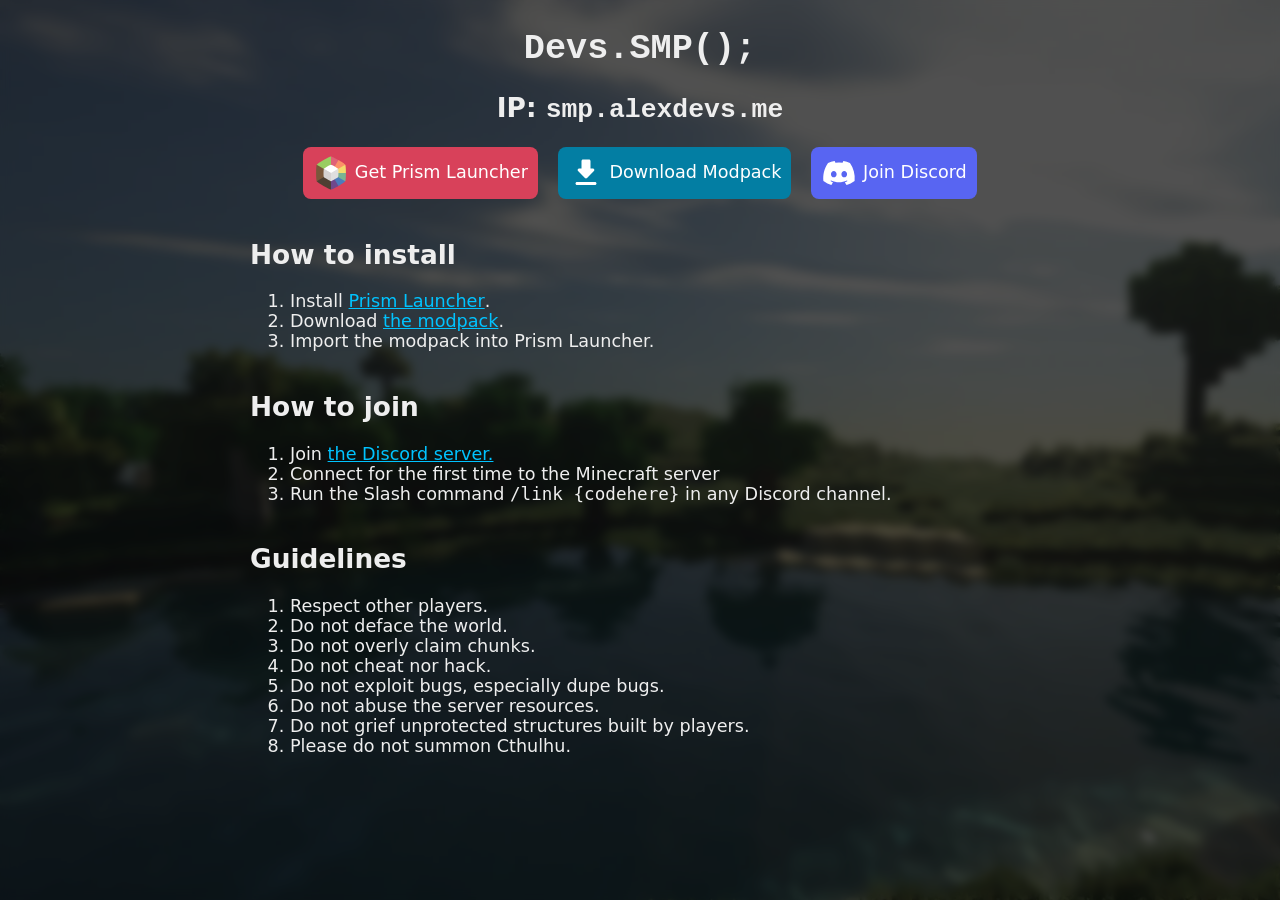
==== index.html @ dc6e395b "Migrate website to Github pages?" ====
<!DOCTYPE html>
<html lang="en">

<head>
    <meta charset="UTF-8">
    <meta name="viewport" content="width=device-width, initial-scale=1.0">
    <title>Devs.SMP();</title>

    <link href="style.css" rel="stylesheet">
</head>

<body>
    <main>
        <div class="container">
            <h1 class="monospace text-center">Devs.SMP();</h1>
            <h2 class="text-center">IP: <span class="monospace">smp.alexdevs.me</span></h2>
            <ul class="nav">
                <li><a class="btn btn-prism" href="https://prismlauncher.org/" target="_blank"><img
                            src="/img/prism.svg" /> Get Prism Launcher</a></li>
                <li><a class="btn" href="/Devs.SMP.zip"><img src="/img/download.svg" /> Download Modpack</a></li>
                <li><a class="btn btn-discord" href="https://discord.gg/zztD45JGDr" target="_blank"><img
                            src="/img/discord.svg" /> Join Discord</a></li>
            </ul>

            <div class="content">
                <div class="row">
                    <div class="col">
                        <h2>How to install</h2>
                        <ol>
                            <li>Install <a href="https://prismlauncher.org/" target="_blank">Prism Launcher</a>.</li>
                            <li>Download <a href="/Devs.SMP.zip">the modpack</a>.</li>
                            <li>Import the modpack into Prism Launcher.</li>
                        </ol>
                    </div>

                    <div class="col">
                        <h2>How to join</h2>
                        <ol>
                            <li>Join <a href="https://discord.gg/zztD45JGDr" target="_blank">the Discord server.</a>
                            </li>
                            <li>Connect for the first time to the Minecraft server</li>
			    <li>Run the Slash command <code>/link {codehere}</code> in any Discord channel.</li>
                        </ol>
                    </div>
                </div>

                <h2>Guidelines</h2>
                <ol>
                    <li>Respect other players.</li>
                    <li>Do not deface the world.</li>
                    <li>Do not overly claim chunks.</li>
                    <li>Do not cheat nor hack.</li>
                    <li>Do not exploit bugs, especially dupe bugs.</li>
                    <li>Do not abuse the server resources.</li>
		    <li>Do not grief unprotected structures built by players.</li>
                    <li>Please do not summon Cthulhu.</li>
                </ol>
            </div>
        </div>
    </main>
</body>

</html>
---- style.css ----
body {
    background-image: url('/img/bg.png');
    background-repeat: no-repeat;
    background-size: auto;
    color: #eeeeee;
    font-family: system-ui, -apple-system, BlinkMacSystemFont, 'Segoe UI', Roboto, Oxygen, Ubuntu, Cantarell, 'Open Sans', 'Helvetica Neue', sans-serif;
    font-size: 1.1rem;
    height: 100vh;
    width: 100vw;
    margin: 0;
}

main {
    background-color: rgba(0, 0, 0, 0.685);
    backdrop-filter: blur(5px);
    height: 100vh;
    width: 100vw;
    margin: 0;
}

a {
    color: #00c3ff;
    font-weight: 500;
    transition: 100ms;
}

a:hover {
    color: #6adcff;
}

.container {
    max-width: 780px;
    margin: 0 auto;
    padding: 5px 20px;
    border-radius: 5px;
}

.monospace {
    font-family: 'Courier New', Courier, monospace;
}

.text-center {
    text-align: center;
}

.nav {
    display: flex;
    flex: 1;
    flex-basis: 0;
    list-style-type: none;
    padding: 0;
    justify-content: center;
}

.nav li {
    margin: 0 10px;
}

.btn {
    display: inline-block;

    text-decoration: none;
    background-color: #037ea3;
    padding: 8px 10px;
    border-radius: 8px;
    color: #ffffff;
    font-weight: 500;
    transition: 100ms;
}

.btn:hover {
    color: white;
    background-color: #0195c2;
}

.btn-prism {
    background-color: hsl(350, 66%, 55%);
}

.btn-prism:hover {
    background-color: hsl(350, 66%, 63%);
}

.btn-discord {
    background-color: #5865F2;
}

.btn-discord:hover {
    background-color: #8891f2;
}

.btn img {
    width: 36px;
    vertical-align: middle;
}

.row {
    display: flex;
    flex-wrap: wrap;
}

.col {
    
}

.content {
    margin: 0 auto;
}
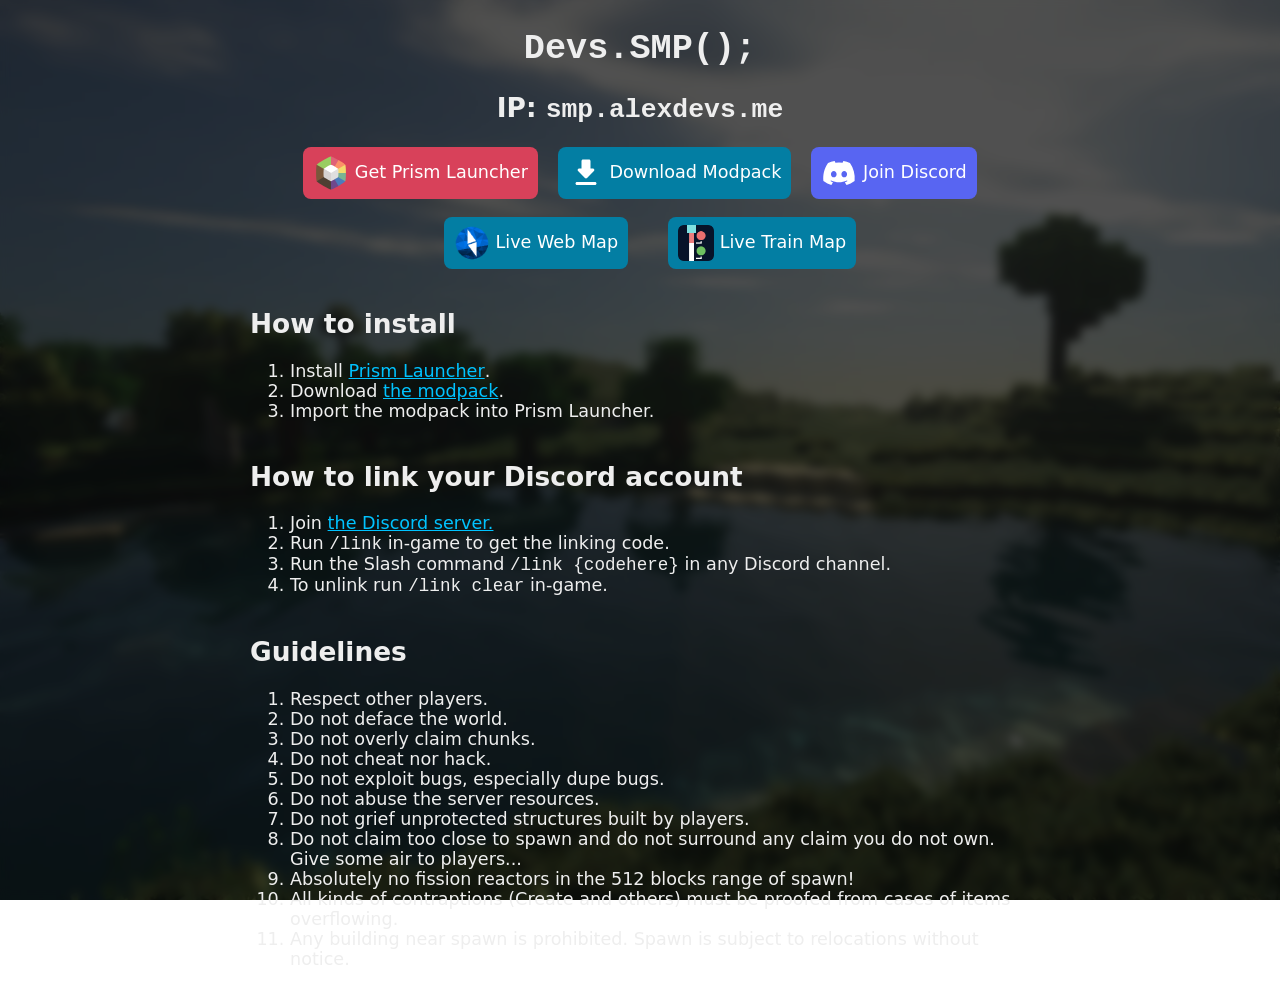
==== commit 671874d6: "Updated website" ====
--- a/index.html
+++ b/index.html
@@ -21,6 +21,12 @@
                 <li><a class="btn btn-discord" href="https://discord.gg/zztD45JGDr" target="_blank"><img
                             src="/img/discord.svg" /> Join Discord</a></li>
             </ul>
+            <ul class="nav">
+                <li><li><a class="btn" href="https://map.smp.alexdevs.me" target="_blank"><img
+                    src="/img/bluemap.png" /> Live Web Map</a></li></li>
+                    <li><li><a class="btn" href="https://track.smp.alexdevs.me" target="_blank"><img
+                        src="/img/track.png" /> Live Train Map</a></li></li>
+            </ul>
 
             <div class="content">
                 <div class="row">
@@ -34,14 +40,16 @@
                     </div>
 
                     <div class="col">
-                        <h2>How to join</h2>
+                        <h2>How to link your Discord account</h2>
                         <ol>
                             <li>Join <a href="https://discord.gg/zztD45JGDr" target="_blank">the Discord server.</a>
                             </li>
-                            <li>Connect for the first time to the Minecraft server</li>
-			    <li>Run the Slash command <code>/link {codehere}</code> in any Discord channel.</li>
+                            <li>Run <code>/link</code> in-game to get the linking code.</li>
+                            <li>Run the Slash command <code>/link {codehere}</code> in any Discord channel.</li>
+                            <li>To unlink run <code>/link clear</code> in-game.</li>
                         </ol>
                     </div>
+
                 </div>
 
                 <h2>Guidelines</h2>
@@ -52,12 +60,15 @@
                     <li>Do not cheat nor hack.</li>
                     <li>Do not exploit bugs, especially dupe bugs.</li>
                     <li>Do not abuse the server resources.</li>
-		    <li>Do not grief unprotected structures built by players.</li>
-                    <li>Please do not summon Cthulhu.</li>
+                    <li>Do not grief unprotected structures built by players.</li>
+                    <li>Do not claim too close to spawn and do not surround any claim you do not own. Give some air to players...</li>
+                    <li>Absolutely no fission reactors in the 512 blocks range of spawn!</li>
+                    <li>All kinds of contraptions (Create and others) must be proofed from cases of items overflowing.</li>
+                    <li>Any building near spawn is prohibited. Spawn is subject to relocations without notice.</li>
                 </ol>
             </div>
         </div>
     </main>
 </body>
 
-</html>
+</html>
--- a/style.css
+++ b/style.css
@@ -1,7 +1,8 @@
 body {
     background-image: url('/img/bg.png');
     background-repeat: no-repeat;
-    background-size: auto;
+    background-size: cover;
+    background-attachment: fixed;
     color: #eeeeee;
     font-family: system-ui, -apple-system, BlinkMacSystemFont, 'Segoe UI', Roboto, Oxygen, Ubuntu, Cantarell, 'Open Sans', 'Helvetica Neue', sans-serif;
     font-size: 1.1rem;
@@ -12,6 +13,7 @@
 
 main {
     background-color: rgba(0, 0, 0, 0.685);
+    
     backdrop-filter: blur(5px);
     height: 100vh;
     width: 100vw;
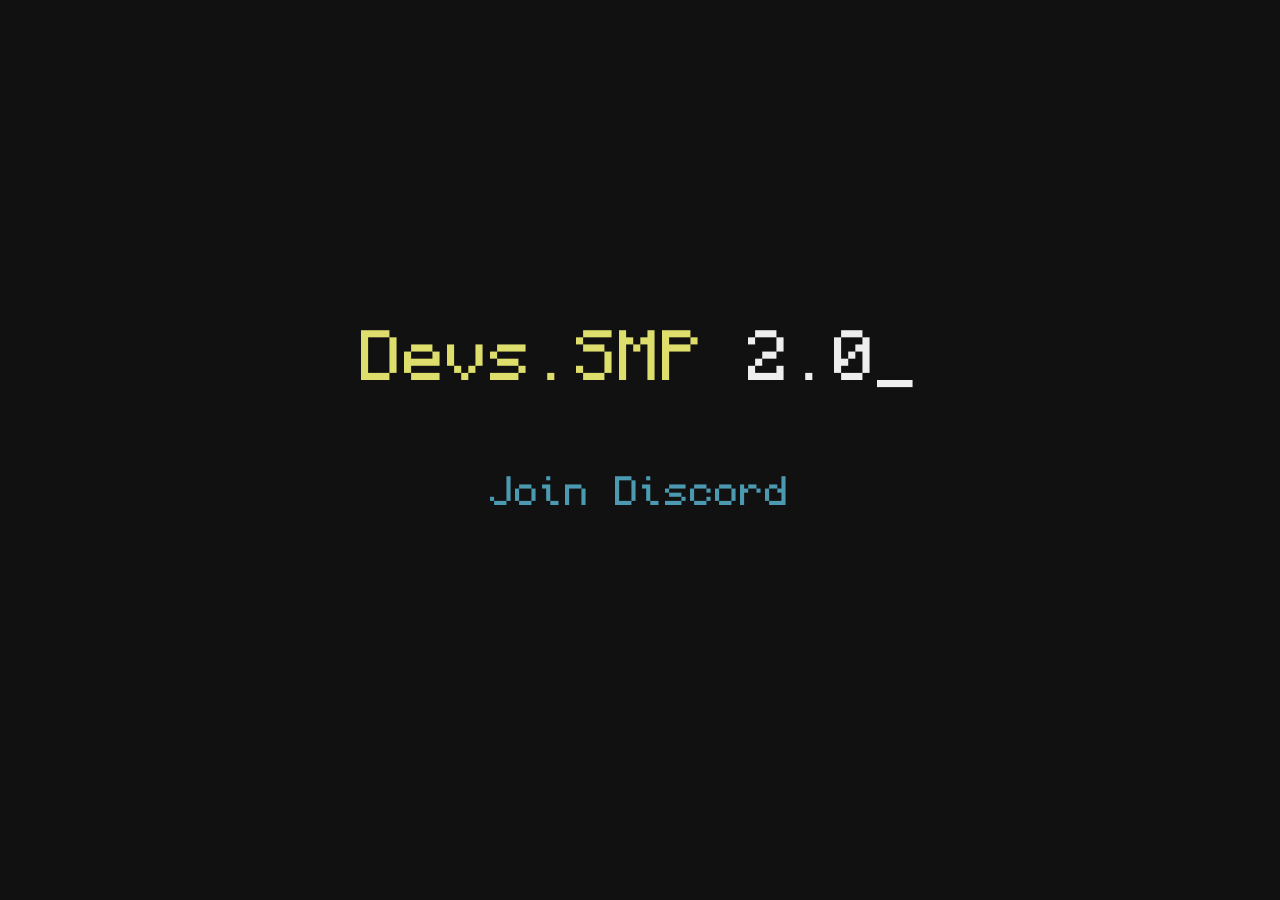
==== commit bc080f35: "SMP 2.0" ====
--- a/index.html
+++ b/index.html
@@ -4,68 +4,31 @@
 <head>
     <meta charset="UTF-8">
     <meta name="viewport" content="width=device-width, initial-scale=1.0">
-    <title>Devs.SMP();</title>
-
+    <title>Devs.SMP 2.0</title>
+    <link rel="icon" type="image/png" href="/assets/icon.png"/>
     <link href="style.css" rel="stylesheet">
 </head>
 
 <body>
     <main>
         <div class="container">
-            <h1 class="monospace text-center">Devs.SMP();</h1>
-            <h2 class="text-center">IP: <span class="monospace">smp.alexdevs.me</span></h2>
+            <h1 class="text-center monospace">
+                <span style="color: #DEDE6C">Devs.SMP</span> 2.0<span class="blink">_</span>
+            </h1>
             <ul class="nav">
-                <li><a class="btn btn-prism" href="https://prismlauncher.org/" target="_blank"><img
-                            src="/img/prism.svg" /> Get Prism Launcher</a></li>
-                <li><a class="btn" href="/Devs.SMP.zip"><img src="/img/download.svg" /> Download Modpack</a></li>
-                <li><a class="btn btn-discord" href="https://discord.gg/zztD45JGDr" target="_blank"><img
-                            src="/img/discord.svg" /> Join Discord</a></li>
-            </ul>
-            <ul class="nav">
-                <li><li><a class="btn" href="https://map.smp.alexdevs.me" target="_blank"><img
-                    src="/img/bluemap.png" /> Live Web Map</a></li></li>
-                    <li><li><a class="btn" href="https://track.smp.alexdevs.me" target="_blank"><img
-                        src="/img/track.png" /> Live Train Map</a></li></li>
+                <li>
+                    <h3>
+                        <a class="monospace" href="https://discord.gg/zztD45JGDr" target="_blank">Join Discord</a>
+                    </h3>
+                </li>
             </ul>
 
             <div class="content">
                 <div class="row">
                     <div class="col">
-                        <h2>How to install</h2>
-                        <ol>
-                            <li>Install <a href="https://prismlauncher.org/" target="_blank">Prism Launcher</a>.</li>
-                            <li>Download <a href="/Devs.SMP.zip">the modpack</a>.</li>
-                            <li>Import the modpack into Prism Launcher.</li>
-                        </ol>
+                        <h2></h2>
                     </div>
-
-                    <div class="col">
-                        <h2>How to link your Discord account</h2>
-                        <ol>
-                            <li>Join <a href="https://discord.gg/zztD45JGDr" target="_blank">the Discord server.</a>
-                            </li>
-                            <li>Run <code>/link</code> in-game to get the linking code.</li>
-                            <li>Run the Slash command <code>/link {codehere}</code> in any Discord channel.</li>
-                            <li>To unlink run <code>/link clear</code> in-game.</li>
-                        </ol>
-                    </div>
-
                 </div>
-
-                <h2>Guidelines</h2>
-                <ol>
-                    <li>Respect other players.</li>
-                    <li>Do not deface the world.</li>
-                    <li>Do not overly claim chunks.</li>
-                    <li>Do not cheat nor hack.</li>
-                    <li>Do not exploit bugs, especially dupe bugs.</li>
-                    <li>Do not abuse the server resources.</li>
-                    <li>Do not grief unprotected structures built by players.</li>
-                    <li>Do not claim too close to spawn and do not surround any claim you do not own. Give some air to players...</li>
-                    <li>Absolutely no fission reactors in the 512 blocks range of spawn!</li>
-                    <li>All kinds of contraptions (Create and others) must be proofed from cases of items overflowing.</li>
-                    <li>Any building near spawn is prohibited. Spawn is subject to relocations without notice.</li>
-                </ol>
             </div>
         </div>
     </main>
--- a/style.css
+++ b/style.css
@@ -1,44 +1,68 @@
+@font-face {
+    font-family: 'monocraft';
+    src: url('/assets/monocraft/Monocraft.ttf') format('truetype');
+    font-weight: normal;
+    font-style: normal;
+}
+
+@font-face {
+    font-family: 'monocraft';
+    src: url('/assets/monocraft/Monocraft-Italic.ttf') format('truetype');
+    font-weight: normal;
+    font-style: italic;
+}
+
+@font-face {
+    font-family: 'monocraft';
+    src: url('/assets/monocraft/Monocraft-SemiBold.ttf') format('truetype');
+    font-weight: bold;
+    font-style: normal;
+}
+
+@font-face {
+    font-family: 'monocraft';
+    src: url('/assets/monocraft/Monocraft-SemiBold-Italic.ttf') format('truetype');
+    font-weight: bold;
+    font-style: italic;
+}
+
 body {
-    background-image: url('/img/bg.png');
+    /*background-image: url('/img/bg.png');
     background-repeat: no-repeat;
     background-size: cover;
-    background-attachment: fixed;
+    background-attachment: fixed;*/
     color: #eeeeee;
     font-family: system-ui, -apple-system, BlinkMacSystemFont, 'Segoe UI', Roboto, Oxygen, Ubuntu, Cantarell, 'Open Sans', 'Helvetica Neue', sans-serif;
-    font-size: 1.1rem;
-    height: 100vh;
-    width: 100vw;
-    margin: 0;
-}
-
-main {
-    background-color: rgba(0, 0, 0, 0.685);
-    
-    backdrop-filter: blur(5px);
-    height: 100vh;
-    width: 100vw;
-    margin: 0;
+    font-size: 2rem;
+    background-color: #111111;
+    user-select: none;
 }
 
 a {
-    color: #00c3ff;
-    font-weight: 500;
-    transition: 100ms;
+    color: #4C99B2;
+    text-decoration: none;
 }
 
 a:hover {
-    color: #6adcff;
+    color: #3366CC;
+    text-decoration: underline;
 }
 
 .container {
-    max-width: 780px;
+    /*max-width: 780px;*/
     margin: 0 auto;
-    padding: 5px 20px;
-    border-radius: 5px;
+    /*padding: 5px 20px;*/
+    /*border-radius: 5px;*/
+
+    position: absolute;
+    top: 50%;
+    left: 50%;
+    transform: translate(-50%, -50%);
 }
 
 .monospace {
-    font-family: 'Courier New', Courier, monospace;
+    font-weight: normal;
+    font-family: monocraft, 'Courier New', Courier, monospace;
 }
 
 .text-center {
@@ -101,10 +125,18 @@
     flex-wrap: wrap;
 }
 
-.col {
-    
-}
+.col {}
 
 .content {
     margin: 0 auto;
+}
+
+.blink {
+    animation: blink 1s step-start 0s infinite;
+}
+
+@keyframes blink {
+    50% {
+        opacity: 0.0;
+    }
 }
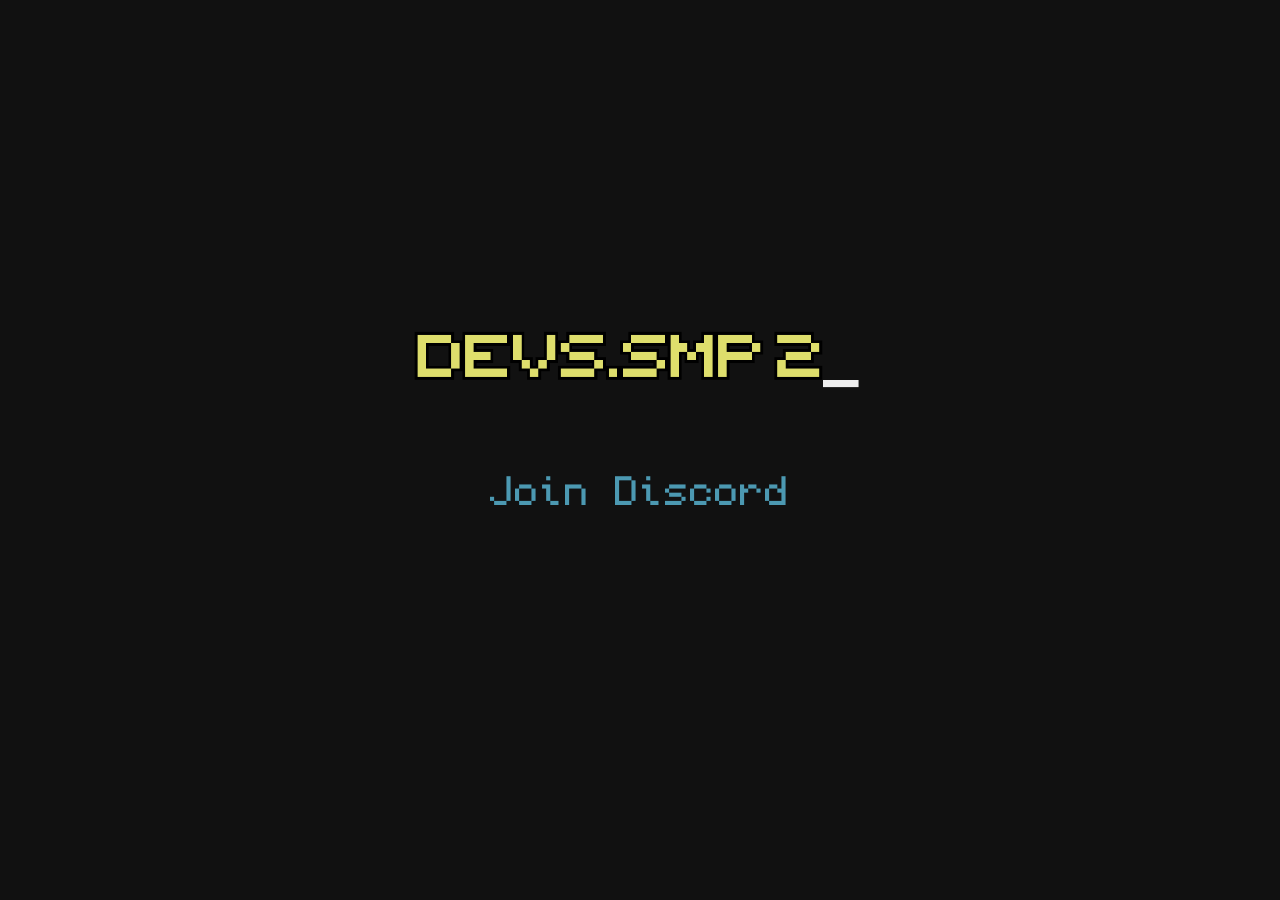
==== commit 2daefd3a: "Update brand" ====
--- a/index.html
+++ b/index.html
@@ -13,7 +13,7 @@
     <main>
         <div class="container">
             <h1 class="text-center monospace">
-                <span style="color: #DEDE6C">Devs.SMP</span> 2.0<span class="blink">_</span>
+                <img src="assets/brand.png" style="height: 3rem;" /><span class="blink">_</span>
             </h1>
             <ul class="nav">
                 <li>
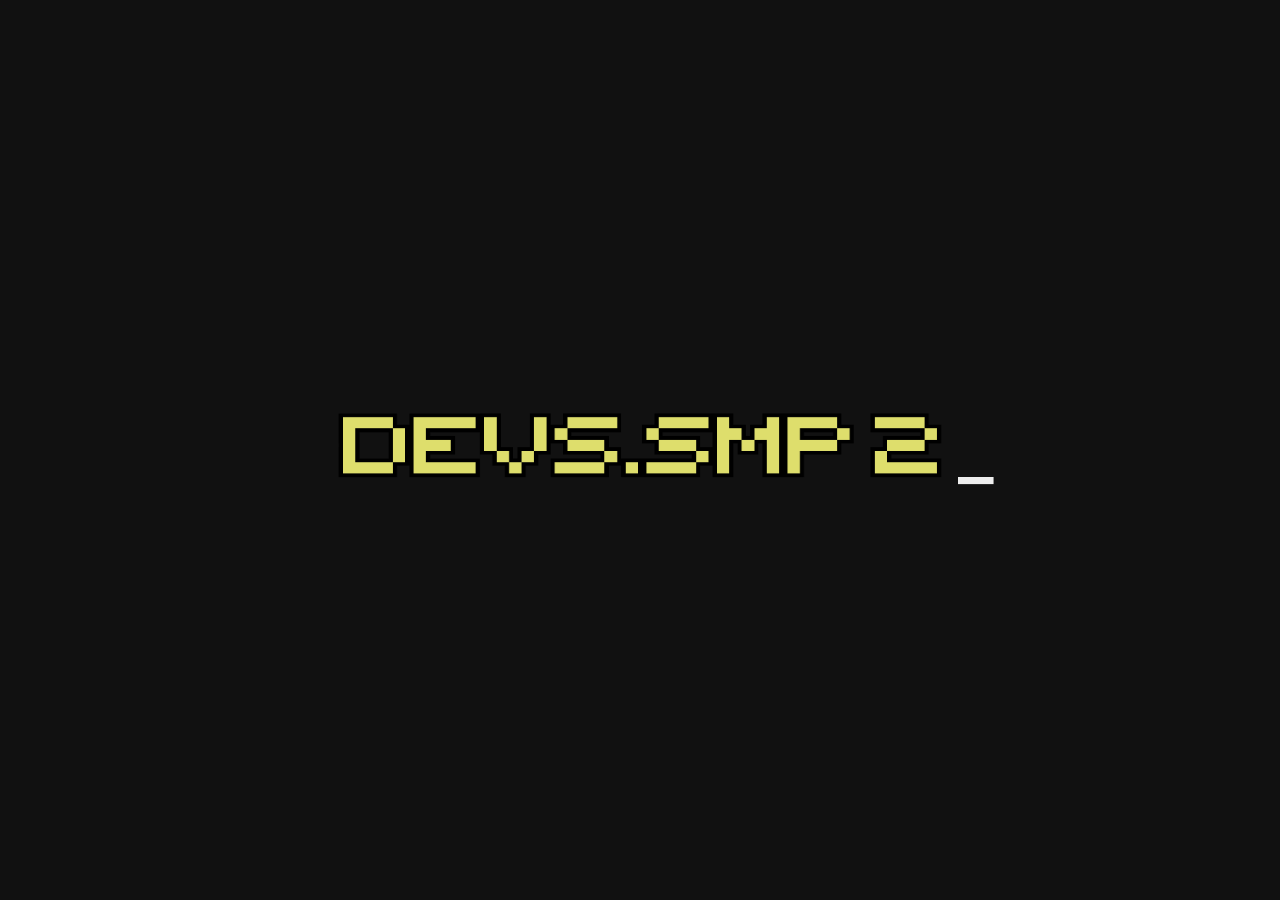
==== commit b4500a17: "Remove links, improve css, and update favicon" ====
--- a/index.html
+++ b/index.html
@@ -4,23 +4,19 @@
 <head>
     <meta charset="UTF-8">
     <meta name="viewport" content="width=device-width, initial-scale=1.0">
-    <title>Devs.SMP 2.0</title>
-    <link rel="icon" type="image/png" href="/assets/icon.png"/>
+    <title>Devs.SMP 2</title>
+    <link rel="icon" type="image/png" href="/assets/icon.png" />
     <link href="style.css" rel="stylesheet">
 </head>
 
 <body>
-    <main>
-        <div class="container">
-            <h1 class="text-center monospace">
-                <img src="assets/brand.png" style="height: 3rem;" /><span class="blink">_</span>
-            </h1>
+    <main class="container">
+        <h1 class="text-center monospace nowrap">
+            <img src="assets/brand.png" style="max-height: 4rem;" class="responsive" /><span style="margin-left: 16px;"
+                class="blink">_</span>
+        </h1>
+        <!--
             <ul class="nav">
-                <li>
-                    <h3>
-                        <a class="monospace" href="https://discord.gg/zztD45JGDr" target="_blank">Join Discord</a>
-                    </h3>
-                </li>
             </ul>
 
             <div class="content">
@@ -30,7 +26,7 @@
                     </div>
                 </div>
             </div>
-        </div>
+            -->
     </main>
 </body>
 
--- a/style.css
+++ b/style.css
@@ -82,6 +82,15 @@
     margin: 0 10px;
 }
 
+.nowrap {
+    white-space: nowrap;
+}
+
+.responsive {
+    width: 100%;
+    height: auto;
+  }
+
 .btn {
     display: inline-block;
 
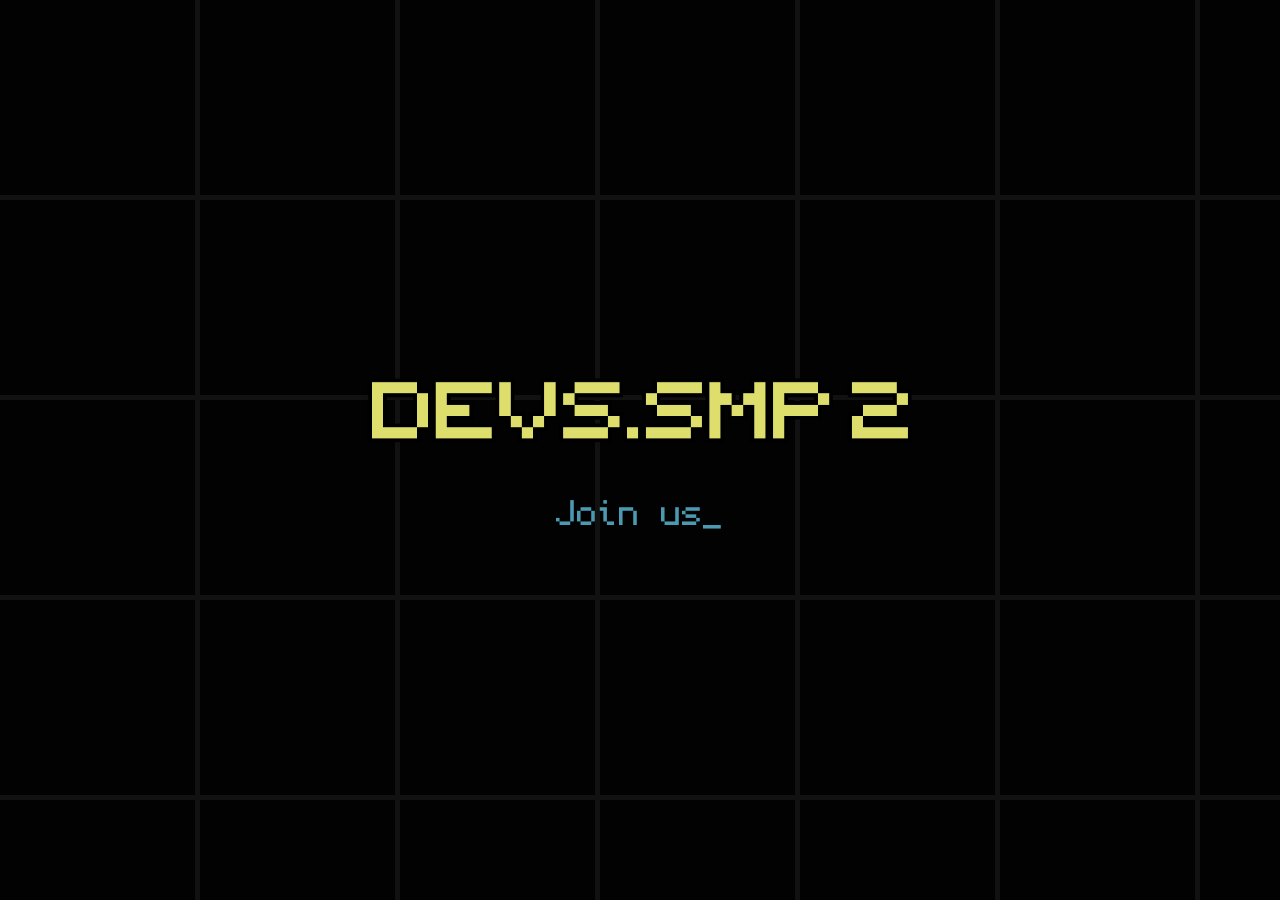
==== commit 094e8054: "Add invite and an animated bg" ====
--- a/index.html
+++ b/index.html
@@ -12,21 +12,21 @@
 <body>
     <main class="container">
         <h1 class="text-center monospace nowrap">
-            <img src="assets/brand.png" style="max-height: 4rem;" class="responsive" /><span style="margin-left: 16px;"
-                class="blink">_</span>
+            <img src="assets/brand.png" style="max-height: 4rem;" class="responsive" />
         </h1>
-        <!--
-            <ul class="nav">
-            </ul>
 
-            <div class="content">
-                <div class="row">
-                    <div class="col">
-                        <h2></h2>
-                    </div>
+        <ul class="nav">
+            <li><a href="https://discord.gg/VKgnkHcAhS" class="monospace">Join us<span class="blink">_</span></a></li>
+        </ul>
+
+        <!-- <div class="content">
+            <div class="row">
+                <div class="col">
+                    <h2></h2>
                 </div>
             </div>
-            -->
+        </div> -->
+
     </main>
 </body>
 
--- a/style.css
+++ b/style.css
@@ -1,3 +1,21 @@
+body {
+    color: #eee;
+    margin: 0;
+    height: 100vh;
+    background: #535353 url('data:image/svg+xml,%3Csvg xmlns="http://www.w3.org/2000/svg" width="200" height="200" viewBox="0 0 200 200"%3E%3Crect width="200" height="200" fill="transparent" /%3E%3Crect width="195" height="195" fill="rgba(0, 0, 0, 0.9)" /%3E%3C/svg%3E') repeat;
+    animation: moveBackground 60s linear infinite;
+}
+
+@keyframes moveBackground {
+    0% {
+        background-position: 0 0;
+    }
+
+    100% {
+        background-position: 100% -75%;
+    }
+}
+
 @font-face {
     font-family: 'monocraft';
     src: url('/assets/monocraft/Monocraft.ttf') format('truetype');
@@ -89,7 +107,7 @@
 .responsive {
     width: 100%;
     height: auto;
-  }
+}
 
 .btn {
     display: inline-block;
